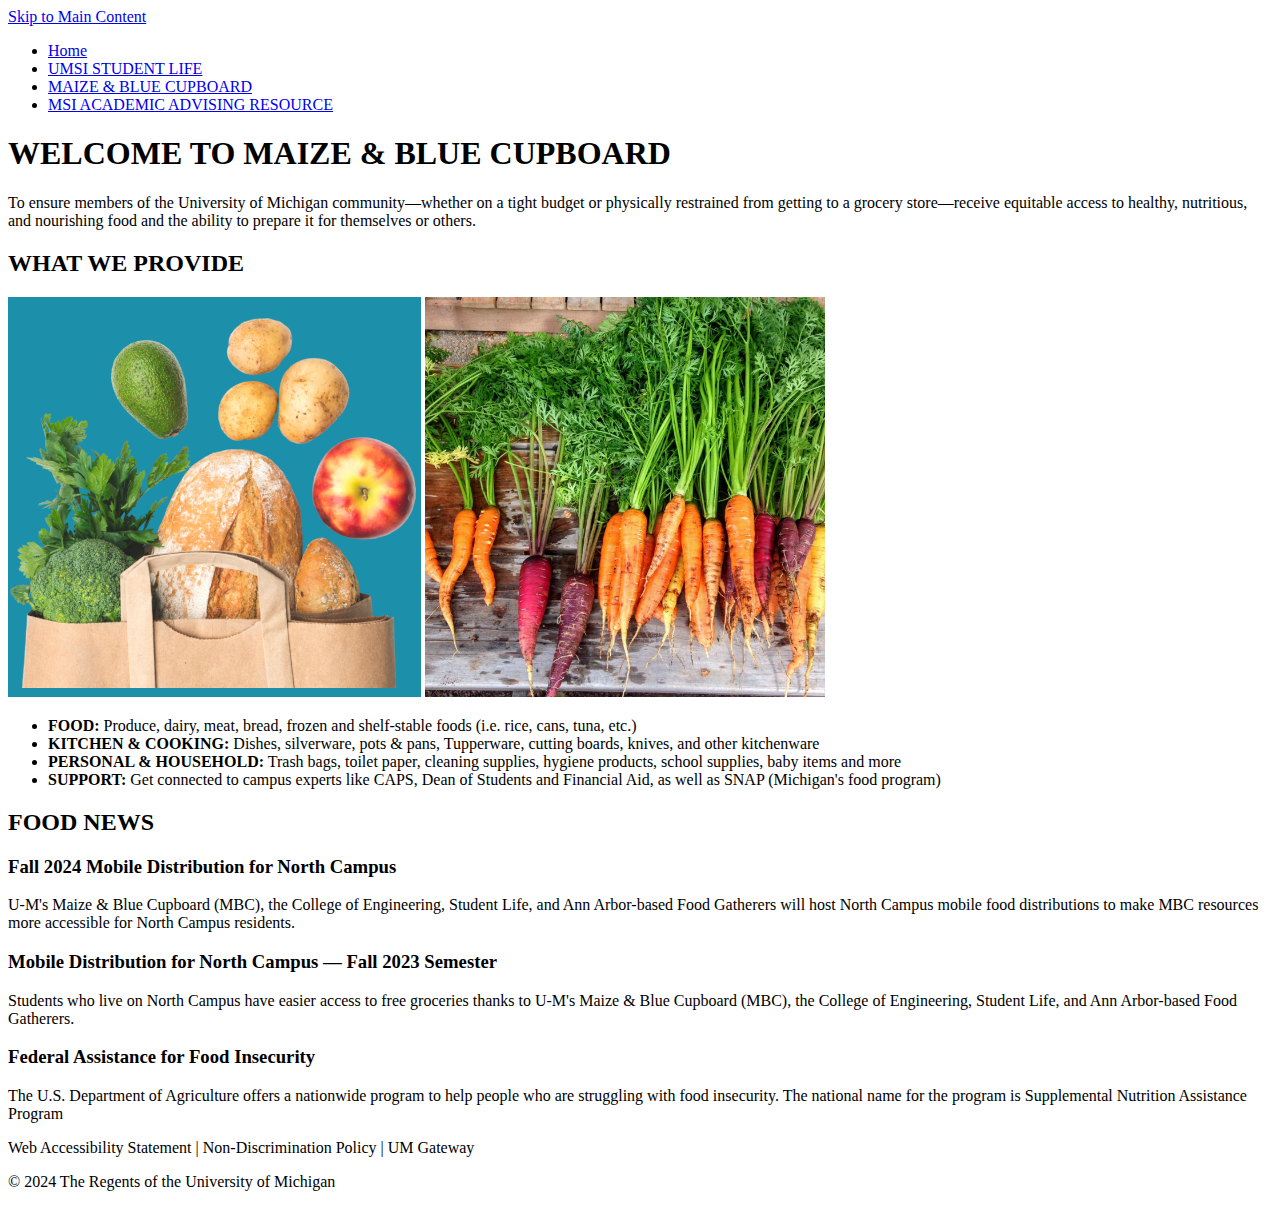
==== MAIZE & BLUE CUPBOARD.html @ 2ab2c44e "Add files via upload" ====
<!DOCTYPE html>
<html lang="en">
<head>
    <meta charset="UTF-8">
    <meta name="viewport" content="width=device-width, initial-scale=1.0">
    <title>Page 1</title>
</head>
<body>
    <a href = "#main">Skip to Main Content</a>
    <header>
        <nav>
            <ul>
                <li><a href = "index.html">Home</a></li>
                <li><a href = "UMSI STUDENT LIFE.html">UMSI STUDENT LIFE</a></li>
                <li><a href = "MAIZE & BLUE CUPBOARD.html">MAIZE & BLUE CUPBOARD</a></li>
                <li><a href = "MSI ACADEMIC ADVISING RESOURCE.html">MSI ACADEMIC ADVISING RESOURCE</a></li>
            </ul>
        </nav>
        <h1>WELCOME TO MAIZE & BLUE CUPBOARD</h1>

    </header>
    <main id="main">
        <div>
            <p>To ensure members of the University of Michigan community—whether on a tight budget or physically restrained from getting to a       grocery store—receive equitable access to healthy, nutritious, and nourishing food and the ability to prepare it for themselves or others.</p>

        </div>

        <div>
            <h2>WHAT WE PROVIDE</h2>
            
            <img src = "images/p1.png" height="400" alt = "Fresh broccoli and potatoes">
            <img src = "images/p2.jpg" height="400" alt = "Organic carrots">
            <ul>
                <li><strong>FOOD:</strong>
                    Produce, dairy, meat, bread, frozen and shelf-stable foods (i.e. rice, cans, tuna, etc.)</li>
                <li><strong>KITCHEN & COOKING:</strong>
                    Dishes, silverware, pots & pans, Tupperware, cutting boards, knives, and other kitchenware</li>
                <li><strong>PERSONAL & HOUSEHOLD:</strong>
                    Trash bags, toilet paper, cleaning supplies, hygiene products, school supplies, baby items and more</li>
                <li><strong>SUPPORT:</strong>
                    Get connected to campus experts like CAPS, Dean of Students and Financial Aid, as well as SNAP (Michigan's food program)</li>
            </ul>
        </div>
        <div>
            <h2>FOOD NEWS</h2>
            <section>
                <h3>Fall 2024 Mobile Distribution for North Campus</h3>
                <p>U-M's Maize & Blue Cupboard (MBC), the College of Engineering, Student Life, and Ann Arbor-based Food Gatherers will host North Campus mobile food distributions to make MBC resources more accessible for North Campus residents.</p>
            </section>
            <section>
                <h3>Mobile Distribution for North Campus — Fall 2023 Semester</h3>
                <p>Students who live on North Campus have easier access to free groceries thanks to U-M's Maize & Blue Cupboard (MBC), the College of Engineering, Student Life, and Ann Arbor-based Food Gatherers.</p>
            </section>    
            <section>
                <h3>Federal Assistance for Food Insecurity</h3>
                <p>The U.S. Department of Agriculture offers a nationwide program to help people who are struggling with food insecurity. The national name for the program is Supplemental Nutrition Assistance Program</p>
            </section>
        </div>
    </main>
    <footer>
        <p>Web Accessibility Statement | Non-Discrimination Policy | UM Gateway</p>
        <p>&copy; 2024 The Regents of the University of Michigan</p>
    </footer>
    
</body>

</html>
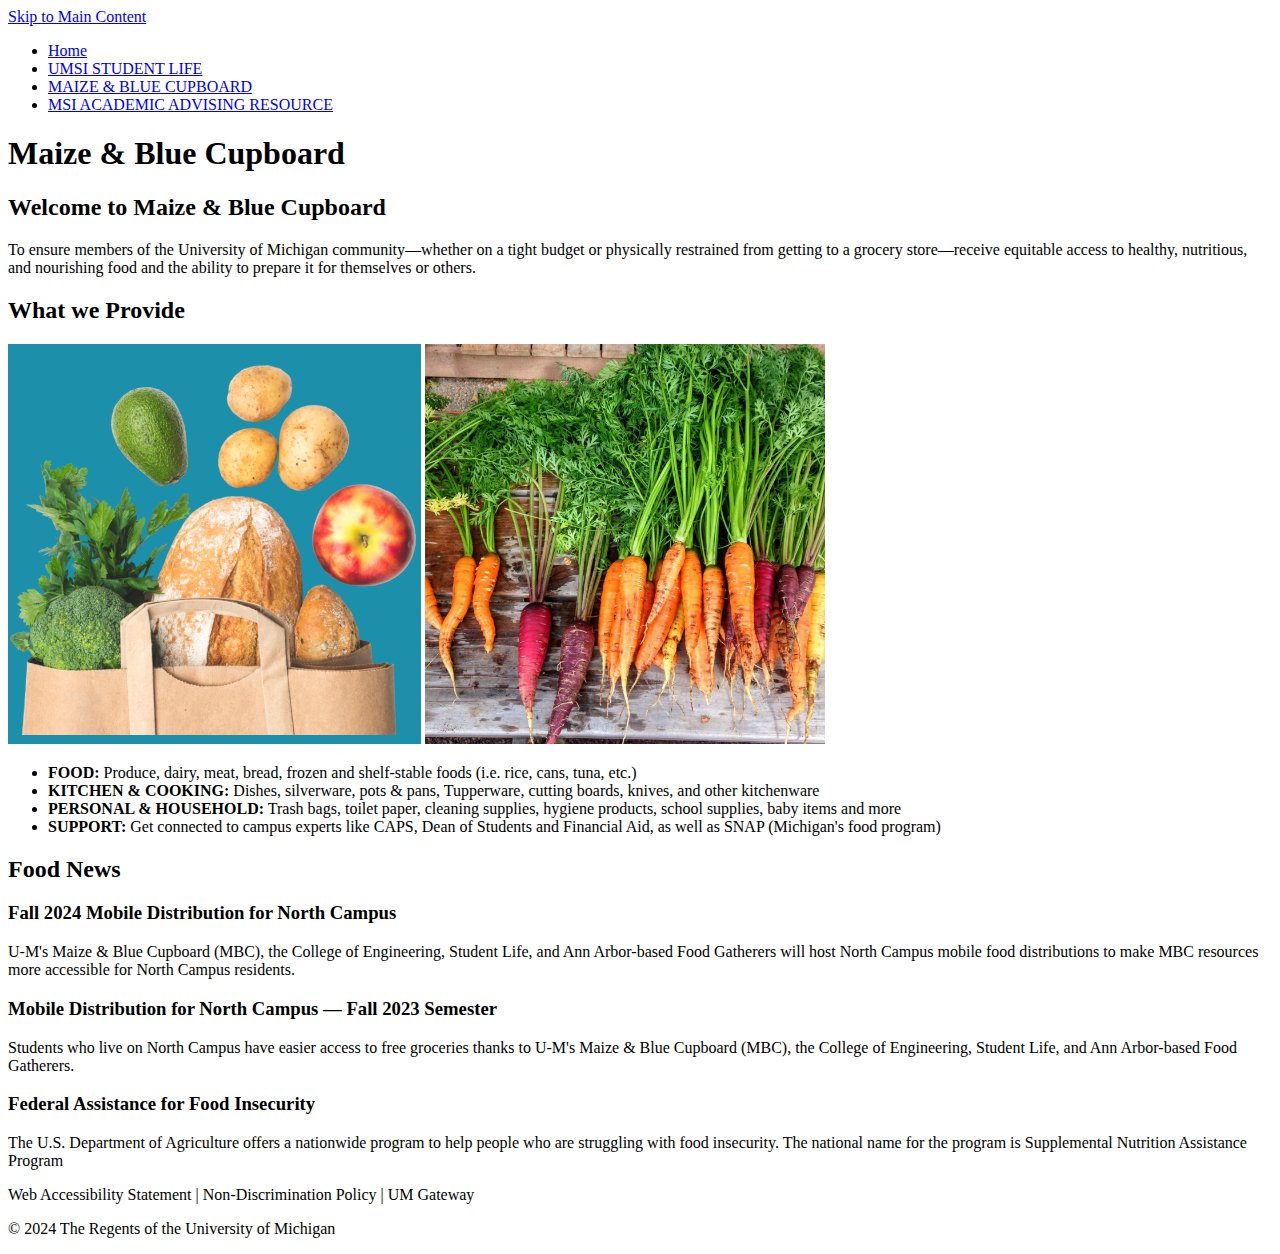
==== commit b4922f12: "Add files via upload" ====
--- a/MAIZE & BLUE CUPBOARD.html
+++ b/MAIZE & BLUE CUPBOARD.html
@@ -16,17 +16,17 @@
                 <li><a href = "MSI ACADEMIC ADVISING RESOURCE.html">MSI ACADEMIC ADVISING RESOURCE</a></li>
             </ul>
         </nav>
-        <h1>WELCOME TO MAIZE & BLUE CUPBOARD</h1>
+        <h1>Maize & Blue Cupboard</h1>
 
     </header>
     <main id="main">
         <div>
-            <p>To ensure members of the University of Michigan community—whether on a tight budget or physically restrained from getting to a       grocery store—receive equitable access to healthy, nutritious, and nourishing food and the ability to prepare it for themselves or others.</p>
-
+            <h2>Welcome to Maize & Blue Cupboard</h2>
+            <p>To ensure members of the University of Michigan community—whether on a tight budget or physically restrained from getting to a grocery store—receive equitable access to healthy, nutritious, and nourishing food and the ability to prepare it for themselves or others.</p>
         </div>
 
         <div>
-            <h2>WHAT WE PROVIDE</h2>
+            <h2>What we Provide</h2>
             
             <img src = "images/p1.png" height="400" alt = "Fresh broccoli and potatoes">
             <img src = "images/p2.jpg" height="400" alt = "Organic carrots">
@@ -42,7 +42,7 @@
             </ul>
         </div>
         <div>
-            <h2>FOOD NEWS</h2>
+            <h2>Food News</h2>
             <section>
                 <h3>Fall 2024 Mobile Distribution for North Campus</h3>
                 <p>U-M's Maize & Blue Cupboard (MBC), the College of Engineering, Student Life, and Ann Arbor-based Food Gatherers will host North Campus mobile food distributions to make MBC resources more accessible for North Campus residents.</p>
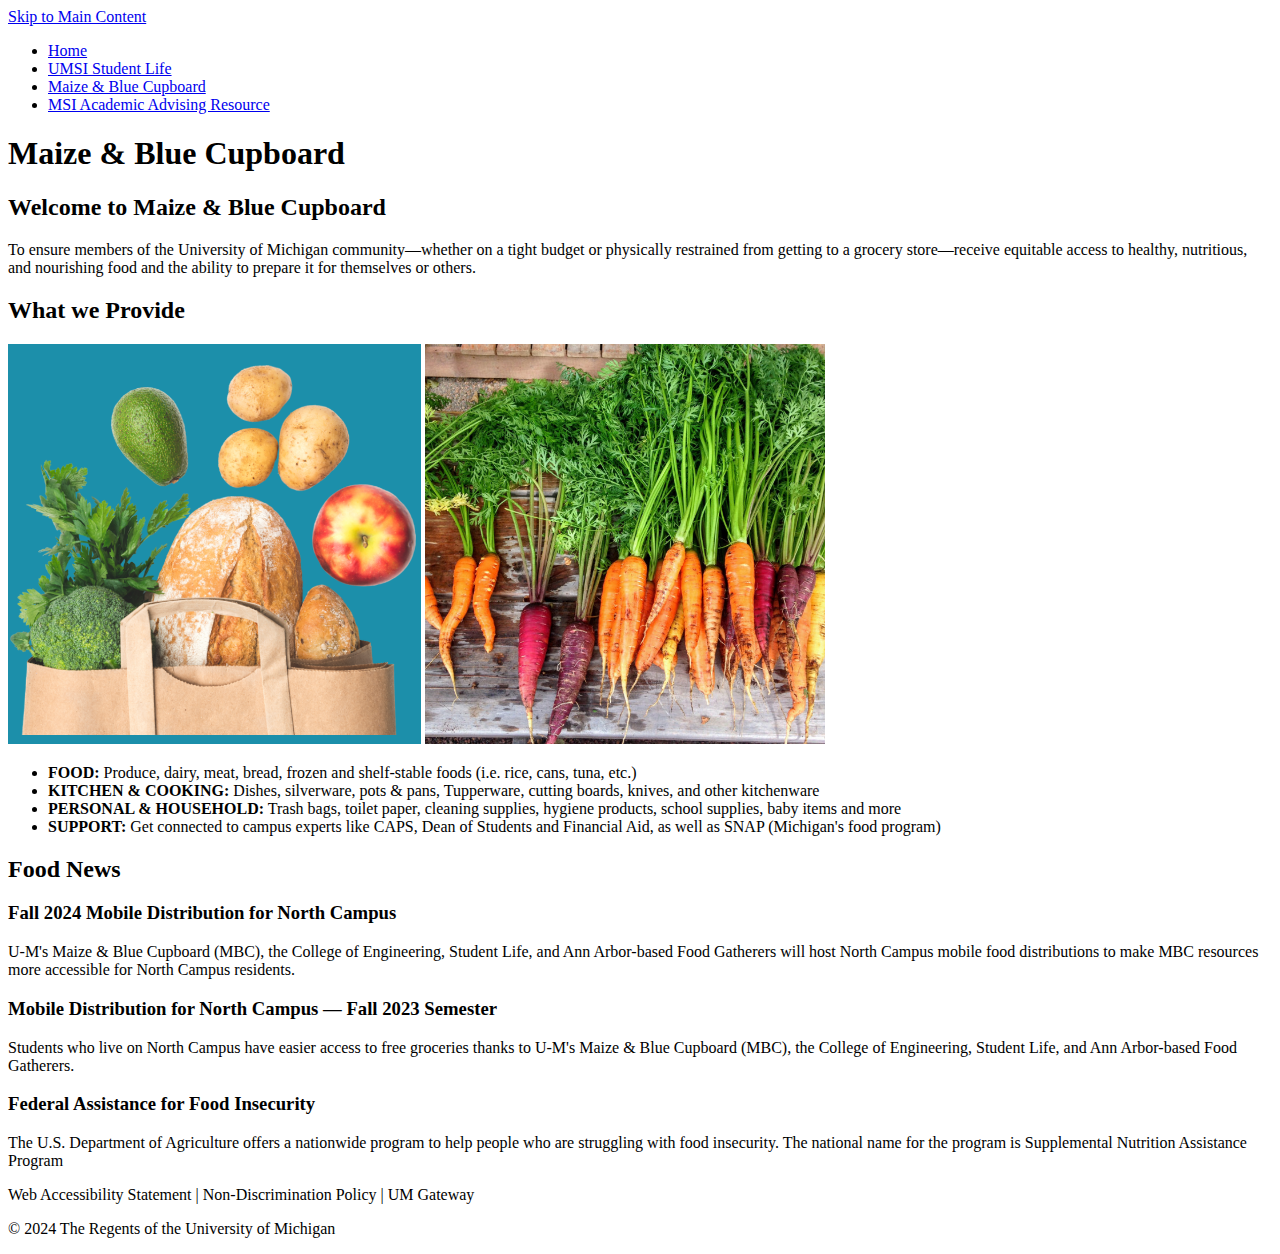
==== commit 7bfecc1a: "Add files via upload" ====
--- a/MAIZE & BLUE CUPBOARD.html
+++ b/MAIZE & BLUE CUPBOARD.html
@@ -3,7 +3,7 @@
 <head>
     <meta charset="UTF-8">
     <meta name="viewport" content="width=device-width, initial-scale=1.0">
-    <title>Page 1</title>
+    <title>MAIZE & BLUE CUPBOARD</title>
 </head>
 <body>
     <a href = "#main">Skip to Main Content</a>
@@ -11,9 +11,9 @@
         <nav>
             <ul>
                 <li><a href = "index.html">Home</a></li>
-                <li><a href = "UMSI STUDENT LIFE.html">UMSI STUDENT LIFE</a></li>
-                <li><a href = "MAIZE & BLUE CUPBOARD.html">MAIZE & BLUE CUPBOARD</a></li>
-                <li><a href = "MSI ACADEMIC ADVISING RESOURCE.html">MSI ACADEMIC ADVISING RESOURCE</a></li>
+                <li><a href = "UMSI%20STUDENT%20LIFE.html">UMSI Student Life</a></li>
+                <li><a href = "MAIZE%20&%20BLUE%20CUPBOARD.html">Maize & Blue Cupboard</a></li>
+                <li><a href = "MSI%20ACADEMIC%20ADVISING%20RESOURCE.html">MSI Academic Advising Resource</a></li>
             </ul>
         </nav>
         <h1>Maize & Blue Cupboard</h1>
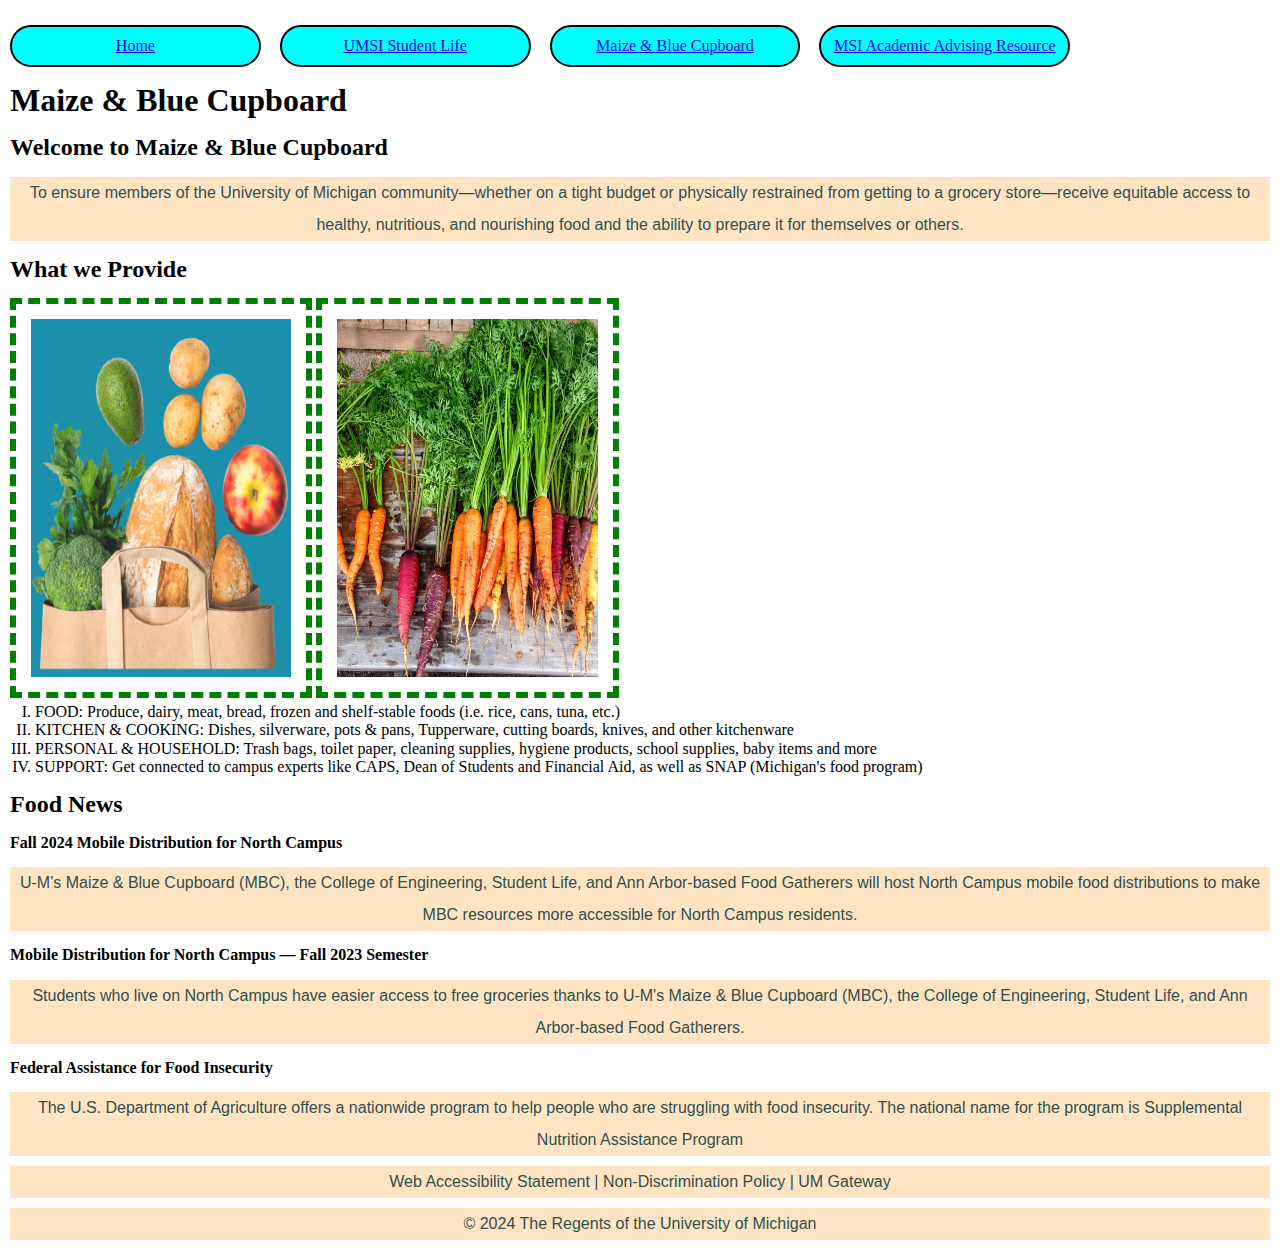
==== commit 475ae7fc: "Add files via upload" ====
--- a/MAIZE & BLUE CUPBOARD.html
+++ b/MAIZE & BLUE CUPBOARD.html
@@ -1,67 +1,69 @@
-<!DOCTYPE html>
-<html lang="en">
-<head>
-    <meta charset="UTF-8">
-    <meta name="viewport" content="width=device-width, initial-scale=1.0">
-    <title>MAIZE & BLUE CUPBOARD</title>
-</head>
-<body>
-    <a href = "#main">Skip to Main Content</a>
-    <header>
-        <nav>
-            <ul>
-                <li><a href = "index.html">Home</a></li>
-                <li><a href = "UMSI%20STUDENT%20LIFE.html">UMSI Student Life</a></li>
-                <li><a href = "MAIZE%20&%20BLUE%20CUPBOARD.html">Maize & Blue Cupboard</a></li>
-                <li><a href = "MSI%20ACADEMIC%20ADVISING%20RESOURCE.html">MSI Academic Advising Resource</a></li>
-            </ul>
-        </nav>
-        <h1>Maize & Blue Cupboard</h1>
-
-    </header>
-    <main id="main">
-        <div>
-            <h2>Welcome to Maize & Blue Cupboard</h2>
-            <p>To ensure members of the University of Michigan community—whether on a tight budget or physically restrained from getting to a grocery store—receive equitable access to healthy, nutritious, and nourishing food and the ability to prepare it for themselves or others.</p>
-        </div>
-
-        <div>
-            <h2>What we Provide</h2>
-            
-            <img src = "images/p1.png" height="400" alt = "Fresh broccoli and potatoes">
-            <img src = "images/p2.jpg" height="400" alt = "Organic carrots">
-            <ul>
-                <li><strong>FOOD:</strong>
-                    Produce, dairy, meat, bread, frozen and shelf-stable foods (i.e. rice, cans, tuna, etc.)</li>
-                <li><strong>KITCHEN & COOKING:</strong>
-                    Dishes, silverware, pots & pans, Tupperware, cutting boards, knives, and other kitchenware</li>
-                <li><strong>PERSONAL & HOUSEHOLD:</strong>
-                    Trash bags, toilet paper, cleaning supplies, hygiene products, school supplies, baby items and more</li>
-                <li><strong>SUPPORT:</strong>
-                    Get connected to campus experts like CAPS, Dean of Students and Financial Aid, as well as SNAP (Michigan's food program)</li>
-            </ul>
-        </div>
-        <div>
-            <h2>Food News</h2>
-            <section>
-                <h3>Fall 2024 Mobile Distribution for North Campus</h3>
-                <p>U-M's Maize & Blue Cupboard (MBC), the College of Engineering, Student Life, and Ann Arbor-based Food Gatherers will host North Campus mobile food distributions to make MBC resources more accessible for North Campus residents.</p>
-            </section>
-            <section>
-                <h3>Mobile Distribution for North Campus — Fall 2023 Semester</h3>
-                <p>Students who live on North Campus have easier access to free groceries thanks to U-M's Maize & Blue Cupboard (MBC), the College of Engineering, Student Life, and Ann Arbor-based Food Gatherers.</p>
-            </section>    
-            <section>
-                <h3>Federal Assistance for Food Insecurity</h3>
-                <p>The U.S. Department of Agriculture offers a nationwide program to help people who are struggling with food insecurity. The national name for the program is Supplemental Nutrition Assistance Program</p>
-            </section>
-        </div>
-    </main>
-    <footer>
-        <p>Web Accessibility Statement | Non-Discrimination Policy | UM Gateway</p>
-        <p>&copy; 2024 The Regents of the University of Michigan</p>
-    </footer>
-    
-</body>
-
+<!DOCTYPE html>
+<html lang="en">
+<head>
+    <meta charset="UTF-8">
+    <meta name="viewport" content="width=device-width, initial-scale=1.0">
+    <link rel="stylesheet" type="text/css" href="css/html5reset.css">
+    <link rel="stylesheet" type="text/css" href="css/style.css">
+    <title>MAIZE & BLUE CUPBOARD</title>
+</head>
+<body>
+    <div class="skip"><a href="#main">Skip to Main Content</a></div>
+    <header>
+        <nav>
+            <ul>
+                <li><a href = "index.html">Home</a></li>
+                <li><a href = "UMSI%20STUDENT%20LIFE.html">UMSI Student Life</a></li>
+                <li><a href = "MAIZE%20&%20BLUE%20CUPBOARD.html">Maize & Blue Cupboard</a></li>
+                <li><a href = "MSI%20ACADEMIC%20ADVISING%20RESOURCE.html">MSI Academic Advising Resource</a></li>
+            </ul>
+        </nav>
+        <h1>Maize & Blue Cupboard</h1>
+
+    </header>
+    <main id="main">
+        <div>
+            <h2>Welcome to Maize & Blue Cupboard</h2>
+            <p>To ensure members of the University of Michigan community—whether on a tight budget or physically restrained from getting to a grocery store—receive equitable access to healthy, nutritious, and nourishing food and the ability to prepare it for themselves or others.</p>
+        </div>
+
+        <div>
+            <h2>What we Provide</h2>
+            
+            <img src = "images/p1.png" height="400" alt = "Fresh broccoli and potatoes">
+            <img src = "images/p2.jpg" height="400" alt = "Organic carrots">
+            <ul>
+                <li><strong>FOOD:</strong>
+                    Produce, dairy, meat, bread, frozen and shelf-stable foods (i.e. rice, cans, tuna, etc.)</li>
+                <li><strong>KITCHEN & COOKING:</strong>
+                    Dishes, silverware, pots & pans, Tupperware, cutting boards, knives, and other kitchenware</li>
+                <li><strong>PERSONAL & HOUSEHOLD:</strong>
+                    Trash bags, toilet paper, cleaning supplies, hygiene products, school supplies, baby items and more</li>
+                <li><strong>SUPPORT:</strong>
+                    Get connected to campus experts like CAPS, Dean of Students and Financial Aid, as well as SNAP (Michigan's food program)</li>
+            </ul>
+        </div>
+        <div>
+            <h2>Food News</h2>
+            <section>
+                <h3>Fall 2024 Mobile Distribution for North Campus</h3>
+                <p>U-M's Maize & Blue Cupboard (MBC), the College of Engineering, Student Life, and Ann Arbor-based Food Gatherers will host North Campus mobile food distributions to make MBC resources more accessible for North Campus residents.</p>
+            </section>
+            <section>
+                <h3>Mobile Distribution for North Campus — Fall 2023 Semester</h3>
+                <p>Students who live on North Campus have easier access to free groceries thanks to U-M's Maize & Blue Cupboard (MBC), the College of Engineering, Student Life, and Ann Arbor-based Food Gatherers.</p>
+            </section>    
+            <section>
+                <h3>Federal Assistance for Food Insecurity</h3>
+                <p>The U.S. Department of Agriculture offers a nationwide program to help people who are struggling with food insecurity. The national name for the program is Supplemental Nutrition Assistance Program</p>
+            </section>
+        </div>
+    </main>
+    <footer>
+        <p>Web Accessibility Statement | Non-Discrimination Policy | UM Gateway</p>
+        <p>&copy; 2024 The Regents of the University of Michigan</p>
+    </footer>
+    
+</body>
+
 </html>--- a/css/style.css
+++ b/css/style.css
@@ -0,0 +1,64 @@
+body{
+    margin:5px;
+    padding:5px;
+    line-height:1.15;
+ }
+  
+ h1,h2,h3{
+    font-weight: bold;
+    margin:15px 0px; 
+ }
+
+ h1{
+   font-size: xx-large;
+ }
+
+ h2{
+   font-size: x-large;
+ }
+
+ ul li{
+    margin-left: 25px;
+    list-style-type: upper-roman;
+ }
+
+ nav li{
+    background-color: aqua;
+    border: 2px solid black;
+    border-radius: 25px;
+    display: inline-block;
+    padding: 10px;
+    width:18%;
+    margin: 15px 15px 0px 0px;
+    text-align: center;
+ }
+
+ main img{
+    width:24%;
+    box-sizing: border-box;
+    padding:15px;
+    border:6px dashed green;
+    margin:0;
+ }
+
+.skip{
+   position: absolute;
+   top: -40px;
+ }
+ 
+ .skip a:focus{
+   position: absolute;
+   top: 20px;
+   z-index: 1000;
+ }
+
+
+ p{
+    line-height:2;
+    font-family: 'Lucida Sans', 'Lucida Sans Regular', 'Lucida Grande', 'Lucida Sans Unicode', Geneva, Verdana, sans-serif;
+    color:darkslategray;
+    background-color: bisque;
+    margin-bottom: 10px;
+    text-align: center;
+ }
+
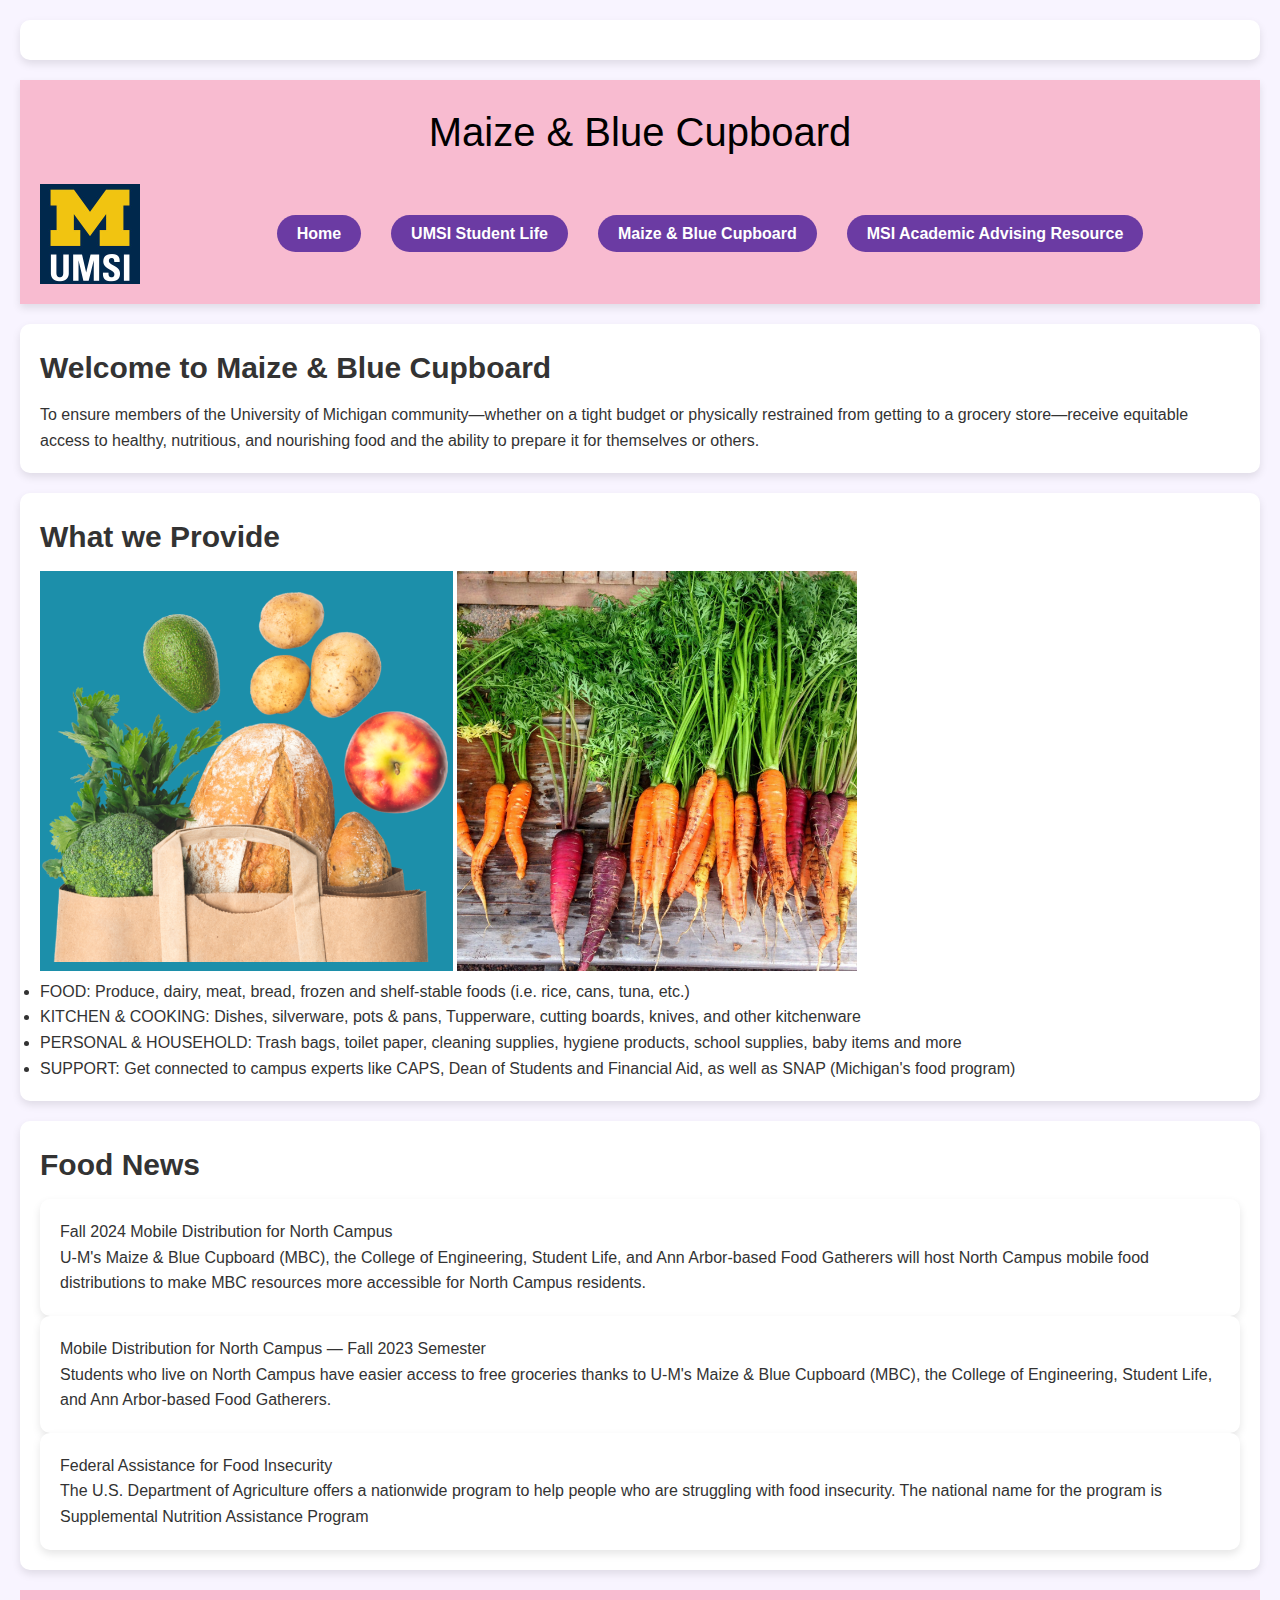
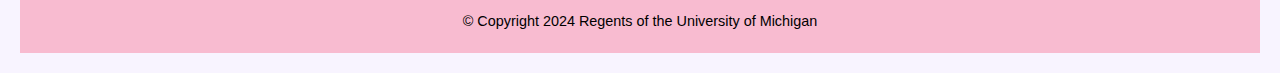
==== commit 20a11416: "Add files via upload" ====
--- a/MAIZE & BLUE CUPBOARD.html
+++ b/MAIZE & BLUE CUPBOARD.html
@@ -10,6 +10,7 @@
 <body>
     <div class="skip"><a href="#main">Skip to Main Content</a></div>
     <header>
+        <img src="images/logo.jpg" width = "100" alt="UMSI Logo">
         <nav>
             <ul>
                 <li><a href = "index.html">Home</a></li>
@@ -60,8 +61,7 @@
         </div>
     </main>
     <footer>
-        <p>Web Accessibility Statement | Non-Discrimination Policy | UM Gateway</p>
-        <p>&copy; 2024 The Regents of the University of Michigan</p>
+        <p>&copy; Copyright 2024 Regents of the University of Michigan</p>
     </footer>
     
 </body>
--- a/css/style.css
+++ b/css/style.css
@@ -1,64 +1,169 @@
-body{
-    margin:5px;
-    padding:5px;
-    line-height:1.15;
- }
-  
- h1,h2,h3{
-    font-weight: bold;
-    margin:15px 0px; 
- }
+body, h1, h2, h3, p, ul, li, ol, figure {
+   margin: 0;
+   padding: 0;
+   box-sizing: border-box;
+}
 
- h1{
-   font-size: xx-large;
- }
+body {
+   font-family: 'Arial', sans-serif;
+   background-color: #f8f4ff; 
+   color: #333;
+   line-height: 1.6;
+   padding: 20px;
+}
 
- h2{
-   font-size: x-large;
- }
+.skip a {
+   position: absolute;
+   left: -999px;
+   top: auto;
+   width: 1px;
+   height: 1px;
+   overflow: hidden;
+}
 
- ul li{
-    margin-left: 25px;
-    list-style-type: upper-roman;
- }
+.skip a:focus {
+   left: 0;
+   top: 0;
+   width: auto;
+   height: auto;
+   background-color: #000;
+   color: #fff;
+   padding: 10px;
+   z-index: 100;
+}
 
- nav li{
-    background-color: aqua;
-    border: 2px solid black;
-    border-radius: 25px;
-    display: inline-block;
-    padding: 10px;
-    width:18%;
-    margin: 15px 15px 0px 0px;
-    text-align: center;
- }
+body {
+   display: grid;
+   grid-template-rows: auto 1fr auto;
+   grid-template-columns: 1fr;
+   grid-gap: 20px;
+   min-height: 100vh;
+}
 
- main img{
-    width:24%;
-    box-sizing: border-box;
-    padding:15px;
-    border:6px dashed green;
-    margin:0;
- }
+header {
+   background-color: #f8bbd0;
+   color: #000000;
+   padding: 20px 0;
+   text-align: center;
+   box-shadow: 0 4px 8px rgba(0, 0, 0, 0.1);
+   display: grid;
+   grid-template-columns: auto 1fr;
+   align-items: center;
+   gap: 20px;
+}
 
-.skip{
-   position: absolute;
-   top: -40px;
- }
- 
- .skip a:focus{
-   position: absolute;
-   top: 20px;
-   z-index: 1000;
- }
+header img {
+   width: 100px;
+   grid-column: 1;
+   margin-left: 20px;
+}
 
 
- p{
-    line-height:2;
-    font-family: 'Lucida Sans', 'Lucida Sans Regular', 'Lucida Grande', 'Lucida Sans Unicode', Geneva, Verdana, sans-serif;
-    color:darkslategray;
-    background-color: bisque;
-    margin-bottom: 10px;
-    text-align: center;
- }
+.scaled-image {
+   transform: scale(3); 
+   transform-origin: auto;
+}
 
+header h1 {
+   font-size: 2.5em;
+   margin: 0;
+   grid-column: 1 / 3;
+   grid-row: 1;
+}
+
+nav ul {
+   display: flex;
+   justify-content: center;
+   list-style: none;
+   grid-column: 1 / -1;
+}
+
+nav ul li {
+   margin: 0 15px;
+}
+
+nav a {
+    background-color: #6b3ba3;
+    color: #fff; 
+    padding: 10px 20px;
+    border-radius: 25px;
+    text-decoration: none; 
+    font-family: 'Arial', sans-serif;
+    font-size: 16px;
+    font-weight: bold; 
+    transition: background-color 0.3s ease, transform 0.2s ease; 
+    white-space: nowrap; 
+    text-align: center; 
+}
+
+nav ul li a:hover {
+   background-color: #1b1b8f;
+}
+
+
+main {
+   display: grid;
+   grid-template-columns: 1fr;
+   grid-gap: 20px;
+}
+
+section, div{
+   background-color: #ffffff;
+   padding: 20px;
+   border-radius: 10px; 
+   box-shadow: 0 4px 8px rgba(0, 0, 0, 0.1);
+}
+
+h2 {
+   font-size: 30px;
+   margin-bottom: 10px;
+   font-weight: bold; 
+}
+
+article {
+   margin-bottom: 20px;
+}
+
+article h3 {
+   font-size: 20px;
+   margin-bottom: 10px;
+}
+
+figure {
+   margin: 0;
+   text-align: center;
+}
+
+figure img {
+   width: 100%;      
+   max-width: 400px;        
+   height: auto;          
+   display: block;
+   object-fit: cover;        
+   margin: 0 auto;  
+}
+
+figcaption {
+   margin-top: 5px;
+   font-style: italic;
+}
+
+
+footer {
+   text-align: center;
+   padding: 20px;
+   background-color: #f8bbd0;
+   color: #000000;
+   font-size: 0.9em;
+}
+
+ul {
+   list-style-type: disc; 
+}
+
+ol {
+   list-style-type: decimal;
+   margin-left: 20px;
+}
+
+
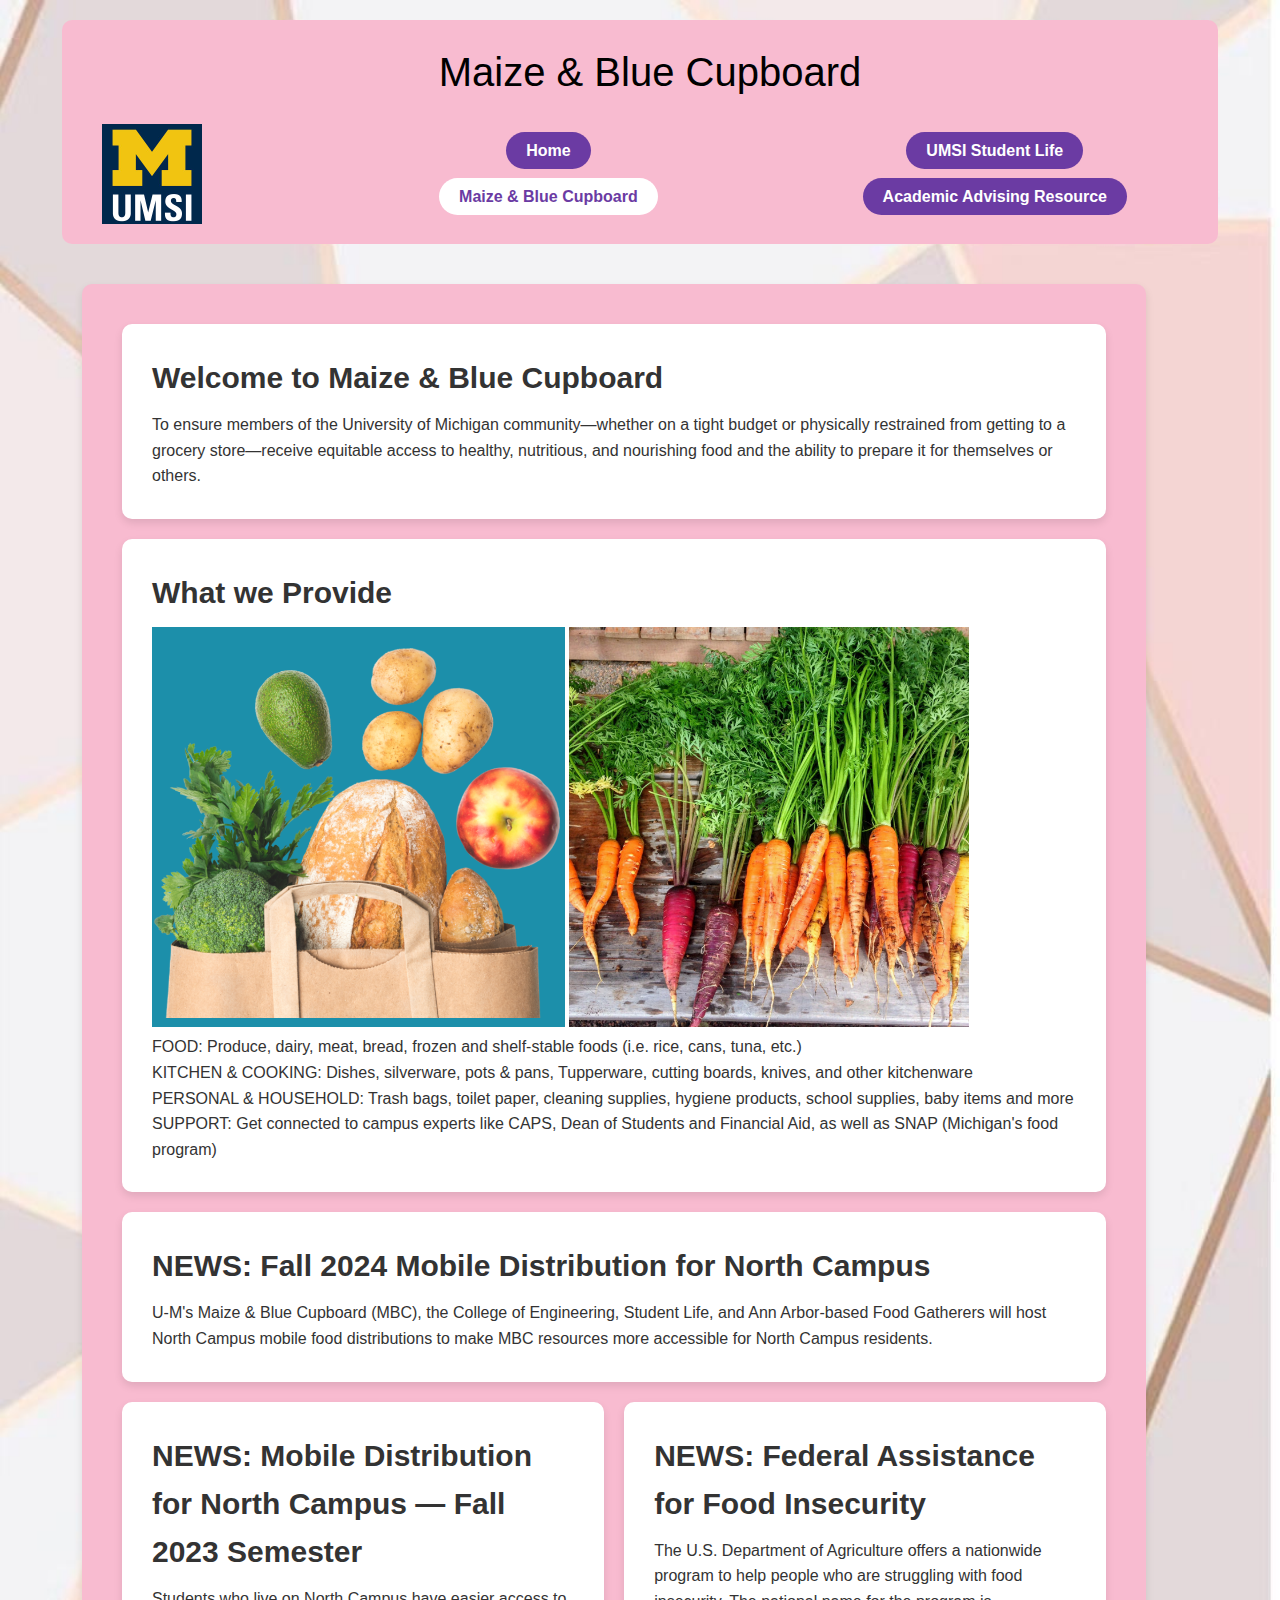
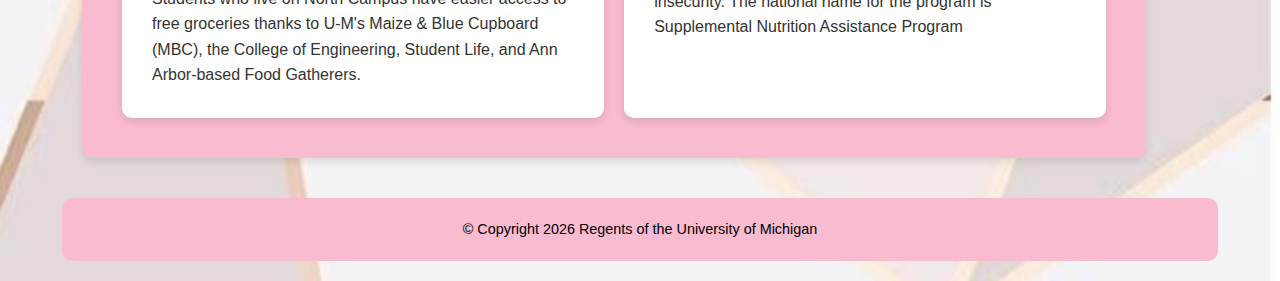
==== commit d85ac61d: "Add files via upload" ====
--- a/MAIZE & BLUE CUPBOARD.html
+++ b/MAIZE & BLUE CUPBOARD.html
@@ -15,14 +15,15 @@
             <ul>
                 <li><a href = "index.html">Home</a></li>
                 <li><a href = "UMSI%20STUDENT%20LIFE.html">UMSI Student Life</a></li>
-                <li><a href = "MAIZE%20&%20BLUE%20CUPBOARD.html">Maize & Blue Cupboard</a></li>
-                <li><a href = "MSI%20ACADEMIC%20ADVISING%20RESOURCE.html">MSI Academic Advising Resource</a></li>
+                <li><a href = "MAIZE%20&%20BLUE%20CUPBOARD.html" class = "sel">Maize & Blue Cupboard</a></li>
+                <li><a href = "MSI%20ACADEMIC%20ADVISING%20RESOURCE.html">Academic Advising Resource</a></li>
             </ul>
         </nav>
         <h1>Maize & Blue Cupboard</h1>
 
     </header>
     <main id="main">
+        <div class="container">
         <div>
             <h2>Welcome to Maize & Blue Cupboard</h2>
             <p>To ensure members of the University of Michigan community—whether on a tight budget or physically restrained from getting to a grocery store—receive equitable access to healthy, nutritious, and nourishing food and the ability to prepare it for themselves or others.</p>
@@ -45,24 +46,25 @@
             </ul>
         </div>
         <div>
-            <h2>Food News</h2>
-            <section>
-                <h3>Fall 2024 Mobile Distribution for North Campus</h3>
+            <h2>NEWS: Fall 2024 Mobile Distribution for North Campus</h2>
                 <p>U-M's Maize & Blue Cupboard (MBC), the College of Engineering, Student Life, and Ann Arbor-based Food Gatherers will host North Campus mobile food distributions to make MBC resources more accessible for North Campus residents.</p>
-            </section>
-            <section>
-                <h3>Mobile Distribution for North Campus — Fall 2023 Semester</h3>
+        </div>
+        <div>
+            <h2>NEWS: Mobile Distribution for North Campus — Fall 2023 Semester</h2>
                 <p>Students who live on North Campus have easier access to free groceries thanks to U-M's Maize & Blue Cupboard (MBC), the College of Engineering, Student Life, and Ann Arbor-based Food Gatherers.</p>
-            </section>    
-            <section>
-                <h3>Federal Assistance for Food Insecurity</h3>
+        </div> 
+        <div>
+            <h2>NEWS: Federal Assistance for Food Insecurity</h2> 
                 <p>The U.S. Department of Agriculture offers a nationwide program to help people who are struggling with food insecurity. The national name for the program is Supplemental Nutrition Assistance Program</p>
-            </section>
+        </div>
         </div>
     </main>
     <footer>
-        <p>&copy; Copyright 2024 Regents of the University of Michigan</p>
+        <p>&copy; Copyright <span id="year"></span> Regents of the University of Michigan</p>
     </footer>
+    <script>
+        document.getElementById("year").innerHTML = new Date().getFullYear();
+    </script>
     
 </body>
 
--- a/css/style.css
+++ b/css/style.css
@@ -7,9 +7,14 @@
 body {
    font-family: 'Arial', sans-serif;
    background-color: #f8f4ff; 
+   background-image: url('../images/bkgd.jpg');
+   background-repeat: repeat;
+   background-size: cover;
    color: #333;
    line-height: 1.6;
    padding: 20px;
+   display: grid;
+   grid-template-columns: 1fr;
 }
 
 .skip a {
@@ -26,18 +31,10 @@
    top: 0;
    width: auto;
    height: auto;
-   background-color: #000;
+   background-color: #6b3ba3;
    color: #fff;
    padding: 10px;
    z-index: 100;
-}
-
-body {
-   display: grid;
-   grid-template-rows: auto 1fr auto;
-   grid-template-columns: 1fr;
-   grid-gap: 20px;
-   min-height: 100vh;
 }
 
 header {
@@ -45,10 +42,10 @@
    color: #000000;
    padding: 20px 0;
    text-align: center;
-   box-shadow: 0 4px 8px rgba(0, 0, 0, 0.1);
    display: grid;
-   grid-template-columns: auto 1fr;
+   grid-template-columns: 20% 80%;
    align-items: center;
+   border-radius: 10px;
    gap: 20px;
 }
 
@@ -73,45 +70,62 @@
 
 nav ul {
    display: flex;
-   justify-content: center;
-   list-style: none;
-   grid-column: 1 / -1;
+   flex-direction: column; 
+   align-items: center;
 }
 
 nav ul li {
-   margin: 0 15px;
+   margin: 10px 10px;
 }
 
 nav a {
-    background-color: #6b3ba3;
-    color: #fff; 
-    padding: 10px 20px;
-    border-radius: 25px;
-    text-decoration: none; 
-    font-family: 'Arial', sans-serif;
-    font-size: 16px;
-    font-weight: bold; 
-    transition: background-color 0.3s ease, transform 0.2s ease; 
-    white-space: nowrap; 
-    text-align: center; 
+   background-color: #6b3ba3;
+   color: #fff; 
+   padding: 10px 20px;
+   border-radius: 25px;
+   text-decoration: none; 
+   font-family: 'Arial', sans-serif;
+   font-size: 16px;
+   font-weight: bold; 
+   transition: background-color 0.3s ease, transform 0.2s ease; 
+   white-space: nowrap; 
+   text-align: center; 
 }
 
 nav ul li a:hover {
    background-color: #1b1b8f;
 }
 
-
-main {
+.sel {
+   background-color: #fff;
+   color: #6b3ba3; 
+}
+
+
+
+.container {
    display: grid;
-   grid-template-columns: 1fr;
-   grid-gap: 20px;
-}
-
-section, div{
+   margin: 20px 0;
+   width: 90%;
+   background-color: #f8bbd0;
+   grid-template-columns: 1fr 1fr 1fr;
+   justify-content: space-around;
+   justify-items: stretch;
+   align-content: center;
+   align-items: stretch;
+}
+
+
+section, main div{
    background-color: #ffffff;
-   padding: 20px;
+   padding: 30px;
+   margin: 10px;
    border-radius: 10px; 
    box-shadow: 0 4px 8px rgba(0, 0, 0, 0.1);
+}
+
+.container > *{
+   grid-column: 1 / span 3;
 }
 
 h2 {
@@ -153,17 +167,66 @@
    text-align: center;
    padding: 20px;
    background-color: #f8bbd0;
+   border-radius: 10px;
    color: #000000;
    font-size: 0.9em;
 }
 
-ul {
+header, main, footer{
+   width: 90%;
+   max-width: 1200px;
+   margin: 0 auto;
+   border-radius: 10px;
+   padding: 20px;
+}
+
+section ul {
    list-style-type: disc; 
 }
 
-ol {
+section ol {
    list-style-type: decimal;
    margin-left: 20px;
 }
 
-
+@media screen and (min-width: 750px){
+   nav ul {
+      display: flex;
+      flex-direction: row;
+      flex-wrap: wrap;
+      align-items: center;
+   }
+   
+   nav ul li {
+      flex: 1 1 45%;
+      margin: 10px 0;
+   }
+   
+   
+
+}
+
+@media screen and (min-width: 900px){
+
+   .container {
+      display: grid;
+      margin: 20px 0;
+      width: 90%;
+      background-color: #f8bbd0;
+      grid-template-columns: 1fr 1fr;
+      justify-content: space-around;
+      justify-items: stretch;
+      align-content: center;
+      align-items: stretch;
+   }
+   
+
+   .container > :nth-last-child(1){
+      grid-column: 2 / 3;
+   }
+
+   .container > :nth-last-child(2){
+      grid-column: 1 / 2;
+   }
+}
+
